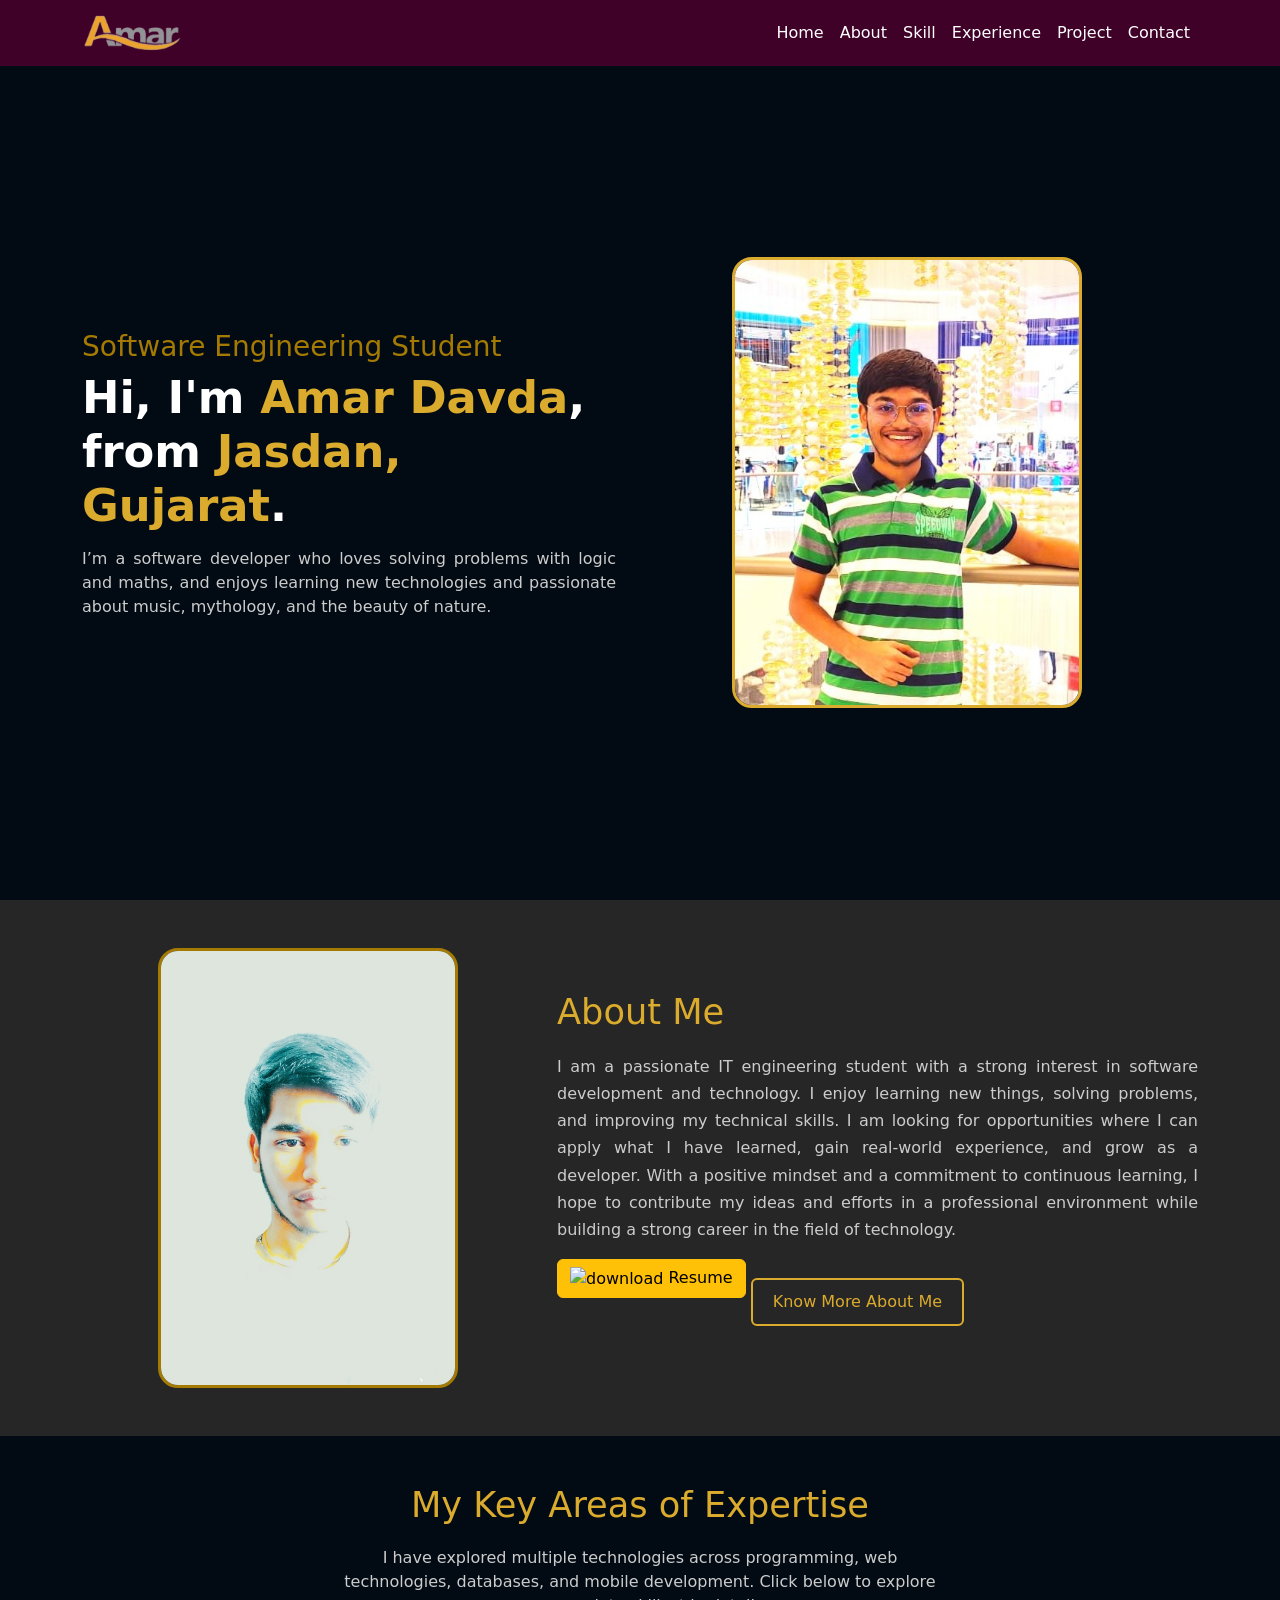
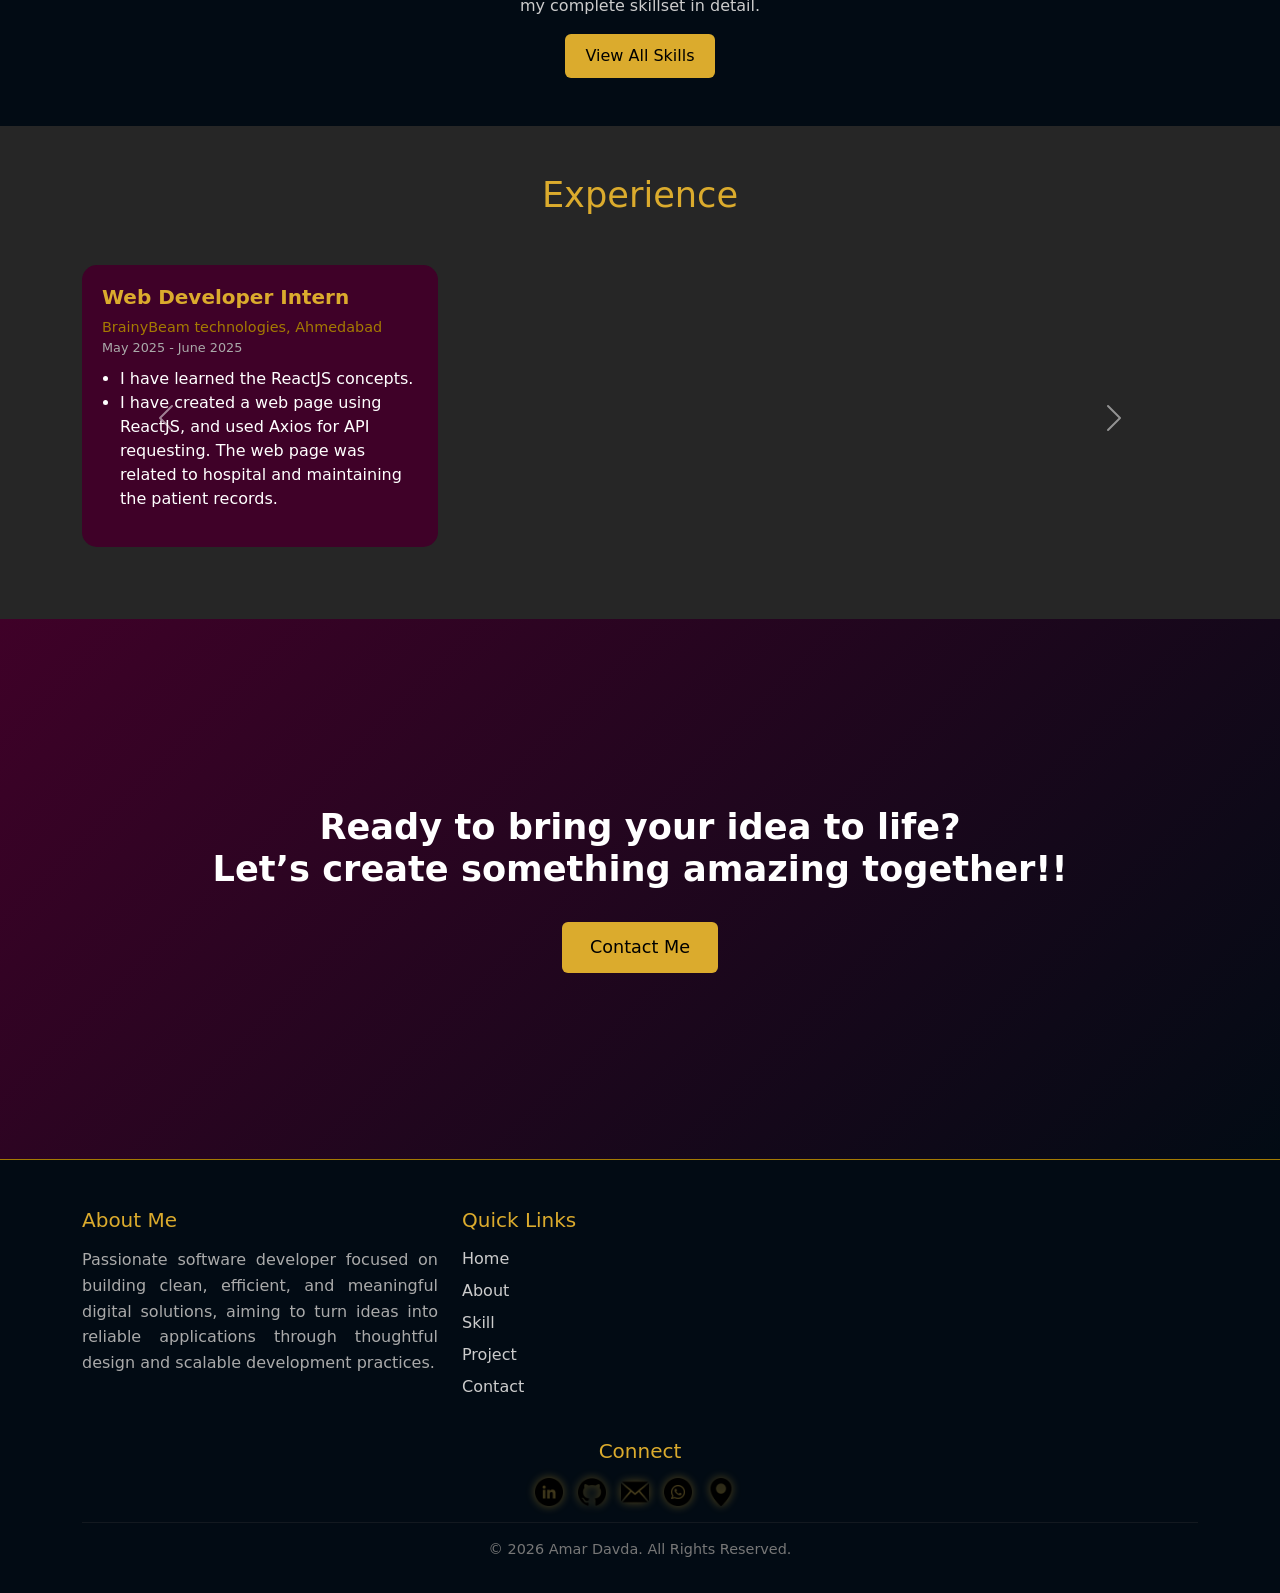
==== index.html @ 262628bd "Update index.html" ====
<!DOCTYPE html>
<html lang="en">
<head>
    <meta charset="UTF-8">
    <meta name="viewport" content="width=device-width, initial-scale=1.0">
    <title>Amar | Portfolio</title>

    <!-- Bootstrap -->
    <link href="https://cdn.jsdelivr.net/npm/bootstrap@5.3.2/dist/css/bootstrap.min.css" rel="stylesheet">

    <!-- Custom CSS -->
    <link rel="stylesheet" href="css/style.css">
</head>

<body>

<!-- ================= NAVBAR ================= -->
<nav class="navbar navbar-expand-lg fixed-top custom-navbar">
  <div class="container">
    <a class="navbar-brand" href="#"><img id="navlogo" alt="Amar"></a>

    <button class="navbar-toggler" type="button" data-bs-toggle="collapse" data-bs-target="#navMenu">
      <span class="navbar-toggler-icon"></span>
    </button>

    <div class="collapse navbar-collapse" id="navMenu">
      <ul class="navbar-nav ms-auto">
        <li class="nav-item"><a class="nav-link" href="#home">Home</a></li>
        <li class="nav-item"><a class="nav-link" href="#about">About</a></li>
        <li class="nav-item"><a class="nav-link" href="#skills">Skill</a></li>
        <li class="nav-item"><a class="nav-link" href="#experience">Experience</a></li>
        <li class="nav-item"><a class="nav-link" href="projects.html">Project</a></li>
        <li class="nav-item"><a class="nav-link" href="#contact">Contact</a></li>
      </ul>
    </div>
  </div>
</nav>

<!-- ================= HERO ================= -->
<section id="home" class="hero-section d-flex align-items-center">
  <div class="container">
    <div class="row align-items-center">
      <div class="row align-items-center flex-column-reverse flex-lg-row">
      <!-- LEFT -->
      <div class="col-lg-6 text-center text-lg-start">
        <h3 class="hero-subtitle"></h3>
        <h1 class="hero-title">Hi, I'm <span id="heroName"></span>, from <span id="city"></span>.</h1>
        <p id="heroSummary" class="hero-text" style="text-align: justify;"></p>
      </div>

      <!-- RIGHT -->
      <div class="col-lg-6 text-center">
        <img id="heroImage" class="img-fluid hero-img" alt="Profile">
          <br>
      </div>
      </div>
    </div>
  </div>
</section>

<!-- ================= ABOUT ================= -->
<section id="about" class="about-section py-5">
  <div class="container">
    <div class="row align-items-center">

      <!-- LEFT IMAGE -->
      <div class="col-lg-5 text-center mb-4 mb-lg-0">
        <img id="aboutImage" class="img-fluid about-img" alt="About Image">
      </div>

      <!-- RIGHT CONTENT -->
      <div class="col-lg-7">
        <h2 class="section-title">About Me</h2>

        <p id="aboutSummary" class="about-text" style="text-align: justify;"></p>

        <div class="mt-6">
           <a id="resumeBtn" class="btn btn-warning mb-5" download><img id="resume" src="" style="width: 30px;" alt="download"> Resume</a>

          <a href="about.html" class="btn btn-outline-gold">
            Know More About Me
          </a>
        </div>
      </div>

    </div>
  </div>
</section>

<!-- ================= SKILLS ================= -->
<section id="skills" class="skills-section text-center py-5">
  <div class="container">

    <h2 class="section-title">My Key Areas of Expertise</h2>

    <p class="skills-text" style="text-align: center;">
      I have explored multiple technologies across programming, web technologies, databases, and mobile development.
      Click below to explore my complete skillset in detail.
    </p>

    <a href="skills.html" class="btn btn-gold mt-3">
      View All Skills
    </a>

  </div>
</section>

<!-- ================= EXPERIENCE ================= -->
<section id="experience" class="experience-section py-5">
  <div class="container">

    <h2 class="section-title text-center mb-5">Experience</h2>

    <div id="experienceCarousel" class="carousel slide" data-bs-ride="carousel">
      
      <div class="carousel-inner" id="experienceContainer">
        <!-- JS will inject cards here -->
      </div>

      <!-- CONTROLS -->
      <button class="carousel-control-prev" type="button" data-bs-target="#experienceCarousel" data-bs-slide="prev">
        <span class="carousel-control-prev-icon"></span>
      </button>

      <button class="carousel-control-next" type="button" data-bs-target="#experienceCarousel" data-bs-slide="next">
        <span class="carousel-control-next-icon"></span>
      </button>

    </div>

  </div>
</section>

<!-- ================= CONTACT CTA ================= -->
<section id="contact" class="contact-section text-center d-flex align-items-center">
  <div class="container">

    <h1 class="contact-heading">
      Ready to bring your idea to life? <br>
      Let’s create something amazing together!!
    </h1>

    <a href="contact.html" class="btn btn-gold mt-4">
      Contact Me
    </a>

  </div>
</section>

<!-- ================= FOOTER ================= -->
<footer class="footer-section pt-5 pb-3">
  <div class="container">

    <div class="row">

      <!-- ABOUT -->
      <div class="col-lg-4 mb-4">
        <h5 class="footer-title">About Me</h5>
        <p class="footer-text" style="text-align: justify;">
Passionate software developer focused on building clean, efficient, and meaningful digital solutions, aiming to turn ideas into reliable applications through thoughtful design and scalable development practices.</p>
      </div>

      <!-- LINKS -->
      <div class="col-lg-4 mb-4">
        <h5 class="footer-title">Quick Links</h5>
        <ul class="footer-links">
          <li><a href="index.html">Home</a></li>
          <li><a href="about.html">About</a></li>
          <li><a href="skills.html">Skill</a></li>
          <li><a href="projects.html">Project</a></li>
          <li><a href="contact.html">Contact</a></li>
        </ul>
      </div>

    </div>
<!-- SOCIAL -->
      <div class="mx-auto d-flex flex-column justify-content-center align-items-center text-center">
        <h5 class="footer-title">Connect</h5>

        <div class="footer-icons">
          <a href="#"><img src="assets/logo/linkedin.png" alt="LinkedIn"></a>
          <a href="#"><img src="assets/logo/github.png" alt="GitHub"></a>
          <a href="#"><img src="assets/logo/email.png" alt="Email"></a>
          <a href="#"><img src="assets/logo/whatsapp.png" alt="WhatsApp"></a>
          <a href="#"><img src="assets/logo/location.png" alt="Location"></a>
        </div>
      </div>
    <hr class="footer-line">

    <p class="text-center footer-copy">
      © 2026 Amar Davda. All Rights Reserved.
    </p>

  </div>
</footer>

<!-- Bootstrap JS -->
<script src="https://cdn.jsdelivr.net/npm/bootstrap@5.3.2/dist/js/bootstrap.bundle.min.js"></script>

<!-- JS -->
 <script>
  const navLinks = document.querySelectorAll('.nav-link');
  const menuToggle = document.getElementById('navMenu');

  navLinks.forEach(link => {
    link.addEventListener('click', () => {
      const bsCollapse = new bootstrap.Collapse(menuToggle, {
        toggle: false
      });
      bsCollapse.hide();
    });
  });
</script>

<script src="js/dataLoader.js"></script>
<script src="js/main.js"></script>

</body>
</html>
---- css/style.css ----
:root {
    --primary: #3f0128;
    --gold-dark: #a47a02;
    --gold: #dbab2d;
    --dark: #262626;
    --deep-dark: #020b14;
}

/* GENERAL */
body {
    background-color: var(--deep-dark);
    color: white;
}

/* NAVBAR */
.custom-navbar {
    background-color: var(--primary);
}

.navbar-brand {
    color: var(--gold) !important;
    font-weight: bold;
}
.navbar-brand img {
    width: 100px;
}

.nav-link {
    color: white !important;
}

.nav-link:hover {
    color: var(--gold) !important;
}

/* HERO */
.hero-section {
    min-height: 100vh;
    padding-top: 80px;
    padding-bottom: 15px;
}

.hero-title {
    font-size: 2.8rem;
    font-weight: bold;
}

.hero-title span {
    color: var(--gold);
}

.hero-subtitle {
    color: var(--gold-dark);
}

.hero-text {
    margin-top: 15px;
    color: #ccc;
}

.hero-img {
    max-width: 350px;
    border-radius: 20px;
    border: 3px solid var(--gold);
}

/* RESPONSIVE */
@media (max-width: 768px) {
    .hero-title {
        font-size: 2rem;
    }

    .hero-img {
        margin-top: 20px;
        max-width: 250px;
    }
}
/* ABOUT */
.about-section {
    background-color: var(--dark);
}

.section-title {
    font-size: 2.2rem;
    color: var(--gold);
    margin-bottom: 20px;
}

.about-text {
    color: #ccc;
    line-height: 1.7;
}

.about-img {
    max-width: 300px;
    border-radius: 20px;
    border: 3px solid var(--gold-dark);
}

/* BUTTONS */
.btn-gold {
    background-color: var(--gold);
    color: black;
    border: none;
    padding: 10px 20px;
}

.btn-gold:hover {
    background-color: var(--gold-dark);
    color: white;
}

.btn-outline-gold {
    border: 2px solid var(--gold);
    color: var(--gold);
    padding: 10px 20px;
}

.btn-outline-gold:hover {
    background-color: var(--gold);
    color: black;
}
/* RESPONSIVE */
@media (max-width: 768px) {
    .btn-gold, .btn-outline-gold {
        width: 150px;
    }
}

/* SKILLS */
.skills-section {
    background-color: var(--deep-dark);
}

.skills-text {
    max-width: 600px;
    margin: 0 auto;
    color: #ccc;
}

/* Button hover enhancement */
.btn-gold {
    transition: all 0.3s ease;
}

.btn-gold:hover {
    transform: translateY(-3px);
}
/* EXPERIENCE */
.experience-section {
    background-color: var(--dark);
}

.exp-card {
    background-color: var(--primary);
    color: white;
    border-radius: 15px;
    padding: 20px;
    height: 100%;
    transition: 0.3s;
}

.exp-card:hover {
    transform: translateY(-8px);
    box-shadow: 0 10px 25px rgba(0,0,0,0.4);
}

.exp-role {
    color: var(--gold);
    font-weight: bold;
}

.exp-company {
    color: var(--gold-dark);
    font-size: 0.9rem;
}

.exp-duration {
    font-size: 0.8rem;
    color: #aaa;
}

.exp-list {
    margin-top: 10px;
    padding-left: 18px;
}
/* CONTACT CTA */
.contact-section {
    min-height: 60vh;
    background: linear-gradient(135deg, var(--primary), var(--deep-dark));
}

.contact-heading {
    font-size: 2.2rem;
    font-weight: bold;
    color: white;
}

.contact-section .btn-gold {
    font-size: 1.1rem;
    padding: 12px 28px;
}

/* Responsive */
@media (max-width: 768px) {
    .contact-heading {
        font-size: 1.5rem;
    }
}
/* FOOTER */
.footer-section {
    background-color: var(--deep-dark);
    color: white;
    border-top: 1px solid var(--gold-dark);
}

.footer-title {
    color: var(--gold);
    margin-bottom: 15px;
}

.footer-text {
    color: #aaa;
    line-height: 1.6;
}

.footer-links {
    list-style: none;
    padding: 0;
}

.footer-links li {
    margin-bottom: 8px;
}

.footer-links a {
    text-decoration: none;
    color: #ccc;
    transition: 0.3s;
}

.footer-links a:hover {
    color: var(--gold);
}

/* ICONS */
.footer-icons a {
    margin-right: 10px;
    display: inline-block;
}

.footer-icons img {
    width: 28px;
    transition: all 0.3s ease;
    filter: drop-shadow(0 0 5px rgba(219, 171, 45, 0.4));
}

/* HOVER EFFECT */
.footer-icons img:hover {
    transform: scale(1.2);
    filter: drop-shadow(0 0 10px #dbab2d)
            drop-shadow(0 0 20px #a47a02);
}

/* LINE */
.footer-line {
    border-color: #444;
}

/* COPYRIGHT */
.footer-copy {
    color: #777;
    font-size: 0.9rem;
}

/* ABOUT PAGE */
.about-page-section {
    margin-top: 80px;
}

/* EDUCATION */
.education-section {
    background-color: var(--dark);
}

.edu-card {
    background-color: var(--primary);
    border-radius: 15px;
    padding: 20px;
    text-align: center;
    height: 100%;
    transition: 0.3s;
}

.edu-card:hover {
    transform: translateY(-8px);
}

.edu-logo {
    width: 60px;
    margin-bottom: 15px;
}

.edu-degree {
    color: var(--gold);
    font-weight: bold;
}

.edu-inst {
    color: #ccc;
}

.edu-duration {
    font-size: 0.9rem;
    color: #aaa;
}
/* CERTIFICATIONS */
.cert-section {
    background-color: var(--dark);
}

.cert-card {
    position: relative;
    overflow: hidden;
    border-radius: 15px;
}

.cert-card img {
    width: 100%;
    border-radius: 15px;
}

/* HOVER OVERLAY */
.cert-overlay {
    position: absolute;
    bottom: -100%;
    left: 0;
    width: 100%;
    background: rgba(2, 11, 20, 0.9);
    color: white;
    text-align: center;
    padding: 15px;
    transition: 0.4s;
}

.cert-card:hover .cert-overlay {
    bottom: 0;
}

.cert-title {
    color: var(--gold);
    font-weight: bold;
}

.cert-source {
    font-size: 0.9rem;
    color: #ccc;
}
/* ADDITIONAL */
.additional-section {
    background-color: var(--deep-dark);
}

/* BASIC INFO BOX */
.info-box {
    background: var(--primary);
    padding: 15px;
    border-radius: 10px;
    margin: 10px;
    color: white;
}

/* SMALL CARDS */
.small-card {
    width: 100px;
    height: 100px;
    margin: 10px;
    background: var(--primary);
    border-radius: 10px;
    display: flex;
    align-items: center;
    justify-content: center;
    position: relative;
    overflow: hidden;
}

.small-card img {
    height: 100px;
    width: 100px;
}

/* HOVER TEXT */
.small-overlay {
    position: absolute;
    bottom: -100%;
    background: rgba(0,0,0,0.8);
    width: 100%;
    text-align: center;
    color: white;
    font-size: 0.8rem;
    padding: 5px;
    transition: 0.3s;
}

.small-card:hover .small-overlay {
    bottom: 0;
}
/* SKILLS PAGE */
.skills-page {
    margin-top: 80px;
    background-color: var(--deep-dark);
}

/* SECTION */
.skill-section {
    margin-bottom: 50px;
}

.skill-section h3 {
    color: var(--gold);
    margin-bottom: 25px;
}

/* CARD */
.skill-card {
    width: 100px;
    background: var(--primary);
    border-radius: 12px;
    display: flex;
    align-items: center;
    justify-content: center;
    position: relative;
    overflow: hidden;
    transition: 0.3s;
    padding: 15px;
    box-sizing: border-box;
}

.skills-flex {
    display: grid;
    grid-template-columns: repeat(auto-fit, minmax(130px, 1fr));
    gap: 20px;
            
}

.skill-card img {
    width: 70px;
    transition: 0.3s;
}

/* HOVER OVERLAY */
.skill-overlay {
    position: absolute;
    bottom: -50%;
    left: 0;
    width: 100%;
    height: 50%;
    background: rgba(2, 11, 20, 0.95);
    display: flex;
    flex-direction: column;
    align-items: center;
    justify-content: center;
    transition: 0.4s;
}

.skill-card:hover .skill-overlay {
    bottom: 0;
}
.skill-card:hover img {
    transform: scale(1.1);
}


/* TEXT */
.skill-name {
    color: var(--gold);
    font-weight: bold;
}

.skill-level {
    font-size: 0.9rem;
    color: #ccc;
}

/* Project */
.projects-page {
    margin-top: 80px;
    background-color: var(--deep-dark);
}

/* GRID */
.projects-grid {
    display: grid;
    grid-template-columns: repeat(auto-fit, minmax(280px, 1fr));
    gap: 25px;
}

/* CARD */
.project-card {
    background: var(--primary);
    border-radius: 12px;
    padding: 20px;
    transition: 0.3s;
    box-shadow: 0 4px 15px rgba(0,0,0,0.3);
    display: flex;
    flex-direction: column;
    justify-content: space-between;
}

.project-card:hover {
    transform: translateY(-6px);
    box-shadow: 0 6px 20px rgba(164, 122, 2, 0.4);
}

/* TITLE */
.project-title {
    color: var(--gold);
    margin-bottom: 10px;
}

/* DESC */
.project-desc {
    font-size: 0.95rem;
    color: #ccc;
}

/* TECH BADGES */
.tech-stack {
    margin: 15px 0;
}

.tech-badge {
    display: inline-block;
    background: #262626;
    color: var(--gold);
    padding: 5px 10px;
    border-radius: 6px;
    font-size: 0.8rem;
    margin: 3px;
}

/* BUTTONS */
.project-buttons a {
    margin-right: 10px;
    margin-top: 10px;
}

/* contact page */
.contact-page {
    margin-top: 80px;
    background-color: var(--deep-dark);
}

.contact-page h2, .contact-page p {
    color: #dbab2d;  /* gold for headings */
}

.contact-page .rounded-circle {
    border: 3px solid var(--gold);
    padding: 3px;
}

.contact-page img, .navbar-toggler-icon {
    filter: drop-shadow(0 0 5px rgba(219, 171, 45, 0.7));
}

.contact-info-card {
    background: var(--primary);
    color: white;
    border-radius: 12px;
    padding: 15px;
    display: flex;
    align-items: center;
    gap: 10px;
    cursor: pointer;
    transition: 0.3s;
}

.contact-info-card:hover {
    background: rgba(164, 122, 2, 0.8);
}
.navbar-toggler-icon {
  background-image: url("data:image/svg+xml;charset=utf8,\
  %3Csvg viewBox='0 0 30 30' xmlns='http://www.w3.org/2000/svg'%3E\
  %3Cpath stroke='black' stroke-width='3' d='M4 7h22M4 15h22M4 23h22'/%3E\
  %3C/svg%3E");
}
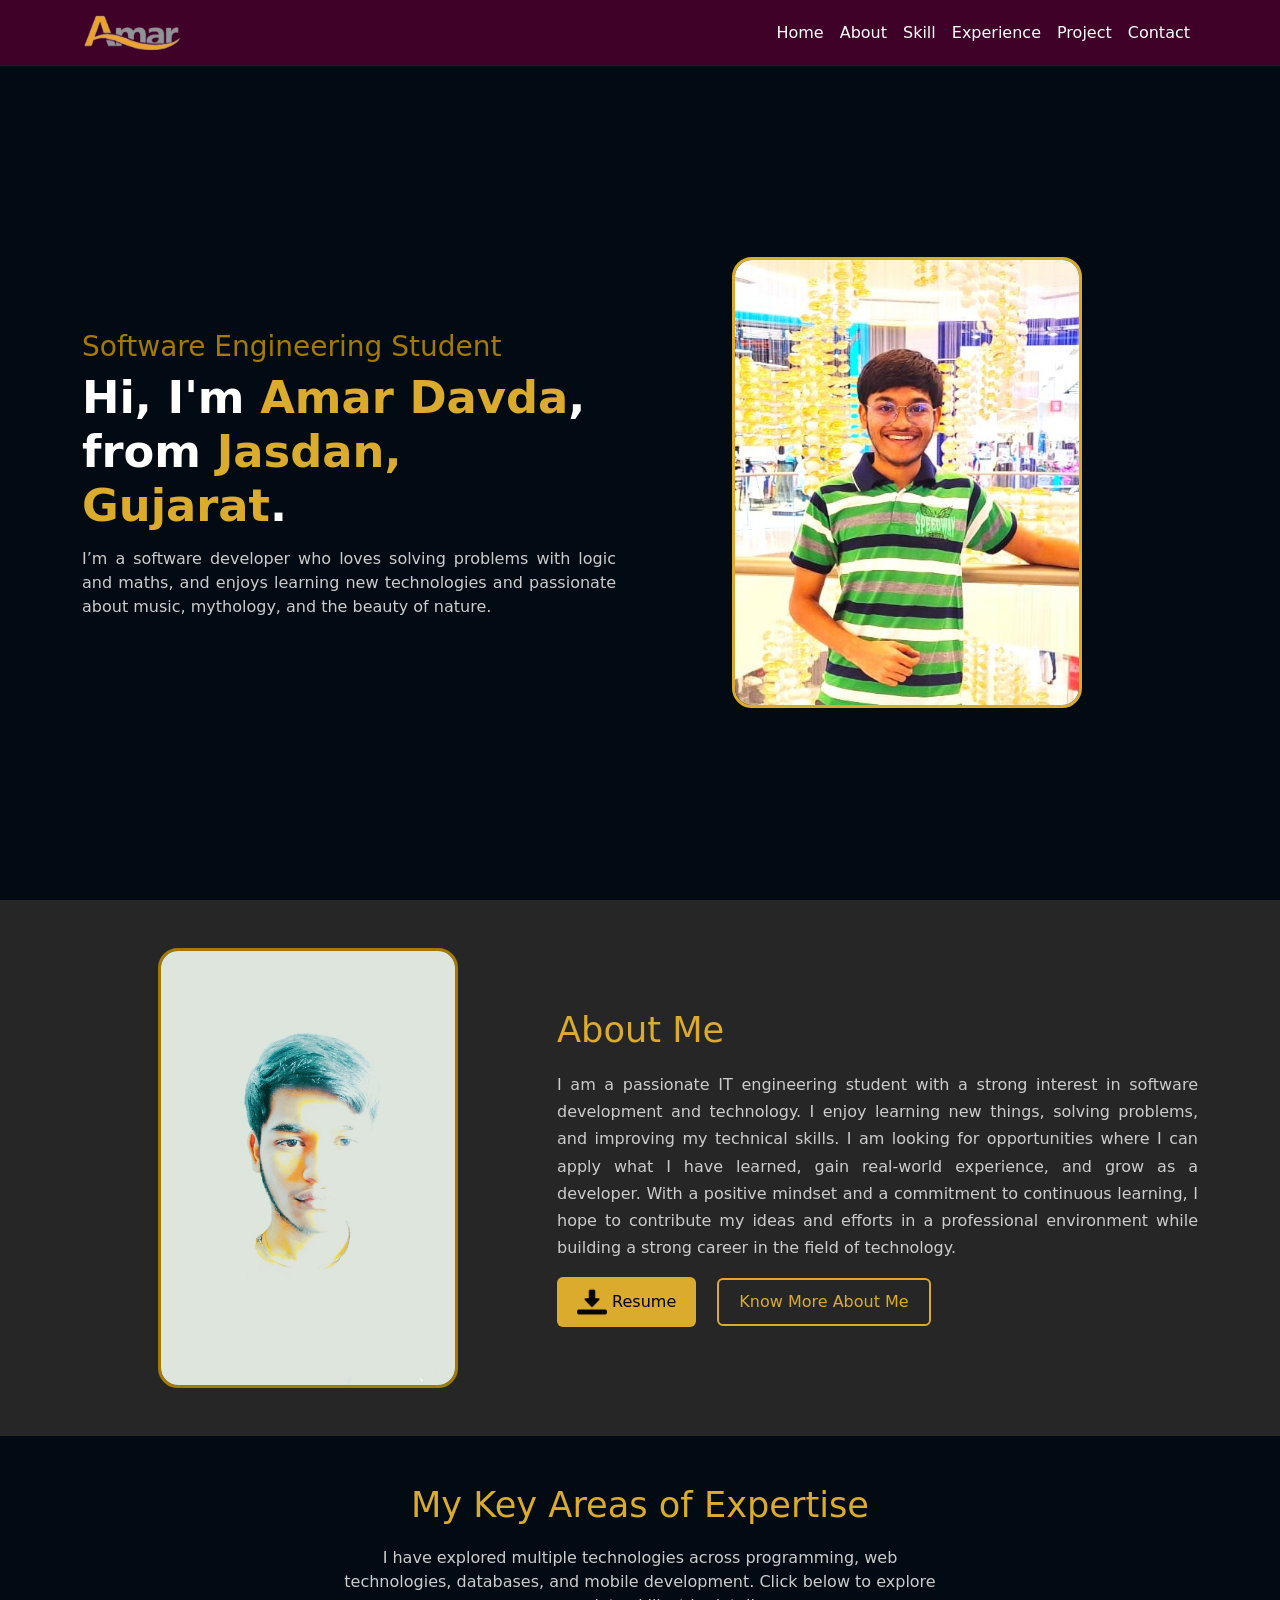
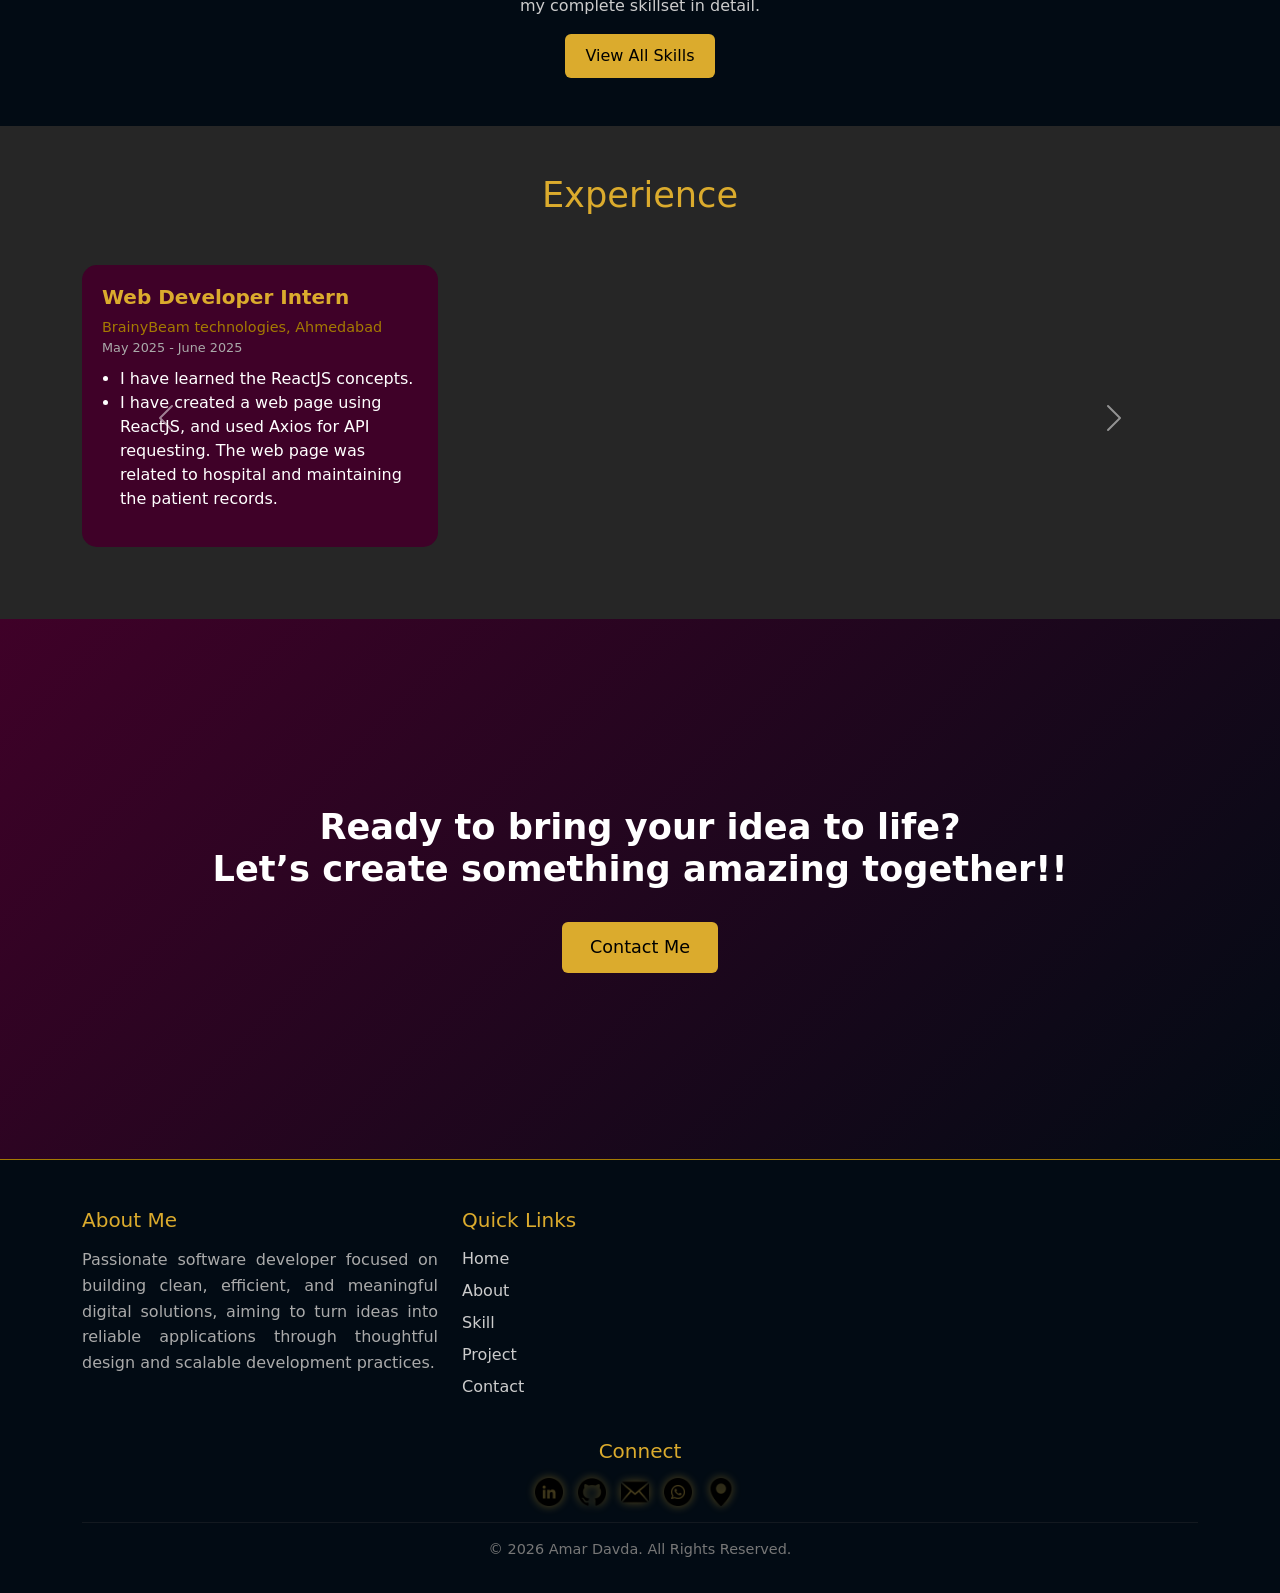
==== commit 60d6dc85: "Update index.html" ====
--- a/index.html
+++ b/index.html
@@ -75,7 +75,7 @@
         <p id="aboutSummary" class="about-text" style="text-align: justify;"></p>
 
         <div class="mt-6">
-           <a id="resumeBtn" class="btn btn-warning mb-5" download><img id="resume" src="" style="width: 30px;" alt="download"> Resume</a>
+           <a id="resumeBtn" class="btn btn-gold me-3" download><img id="resume" src="" style="width: 30px;" alt="download"> Resume</a>
 
           <a href="about.html" class="btn btn-outline-gold">
             Know More About Me
--- a/css/style.css
+++ b/css/style.css
@@ -119,12 +119,6 @@
 .btn-outline-gold:hover {
     background-color: var(--gold);
     color: black;
-}
-/* RESPONSIVE */
-@media (max-width: 768px) {
-    .btn-gold, .btn-outline-gold {
-        width: 150px;
-    }
 }
 
 /* SKILLS */
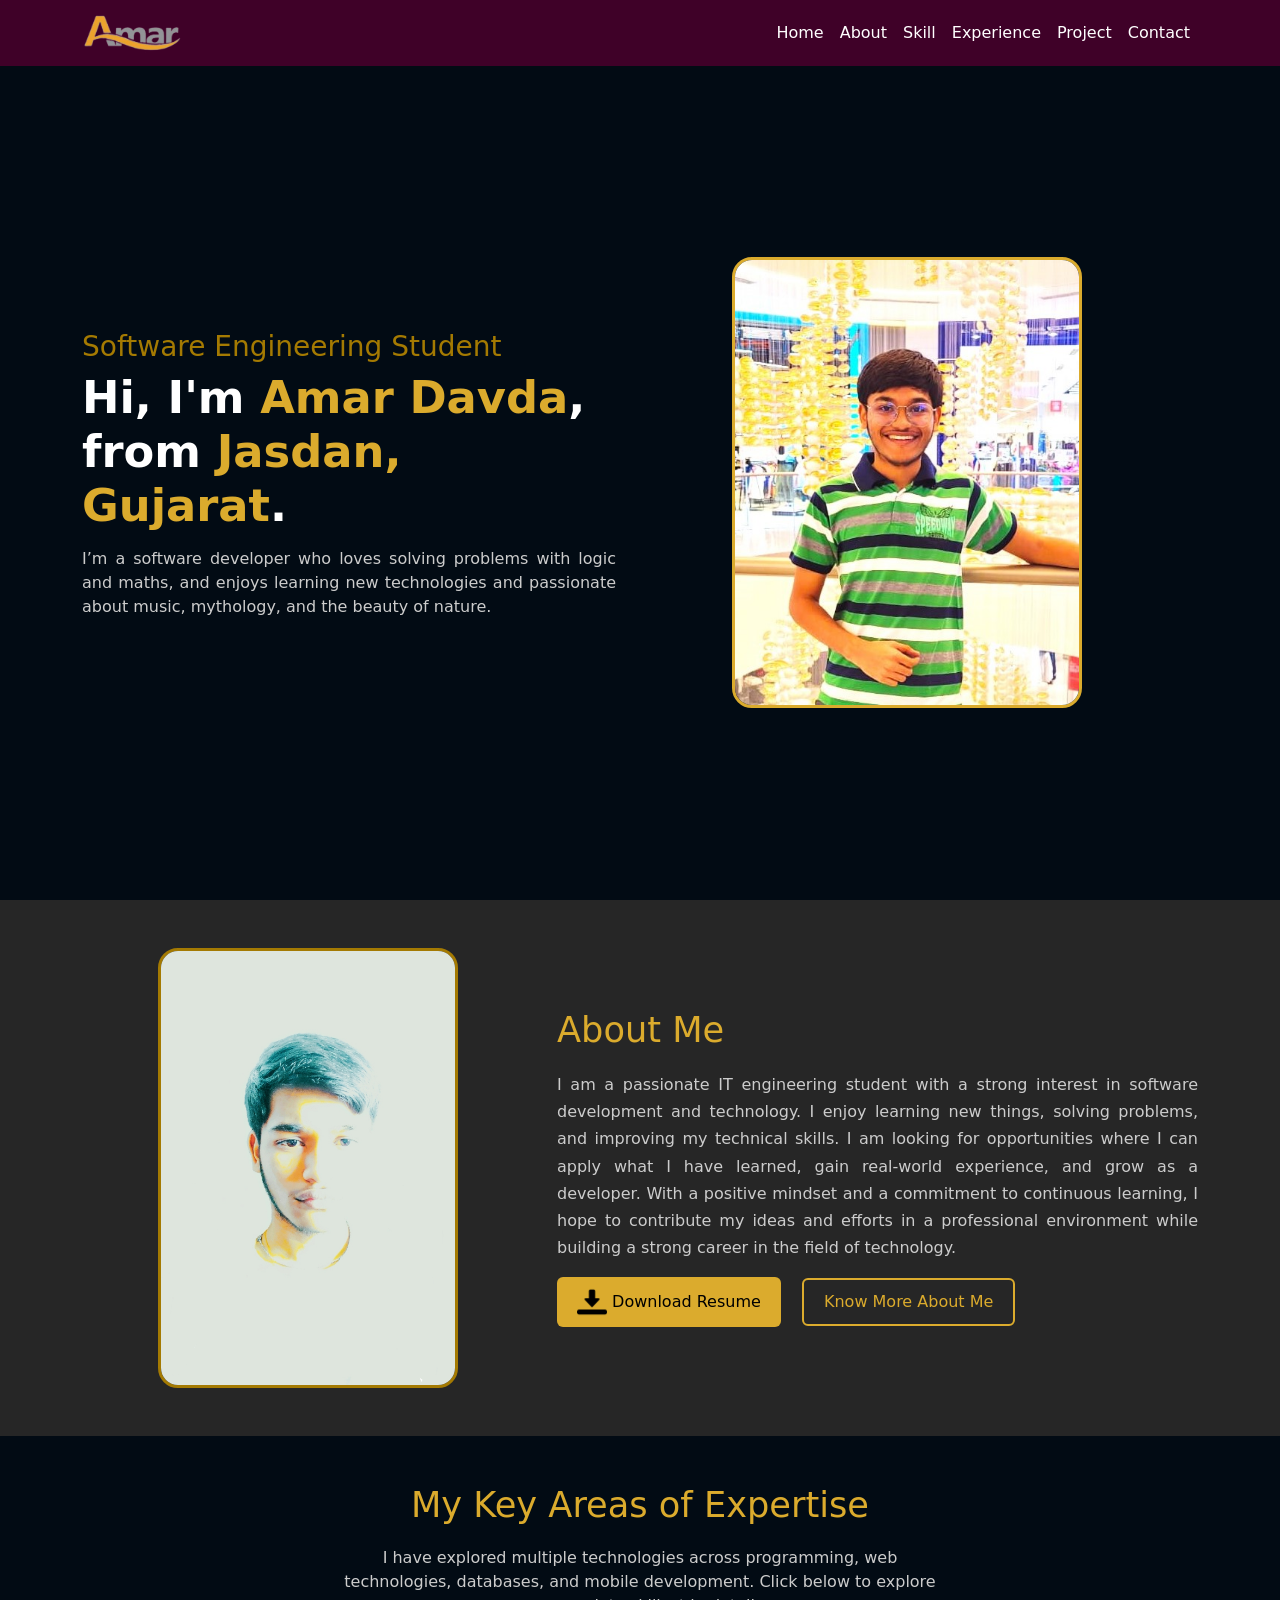
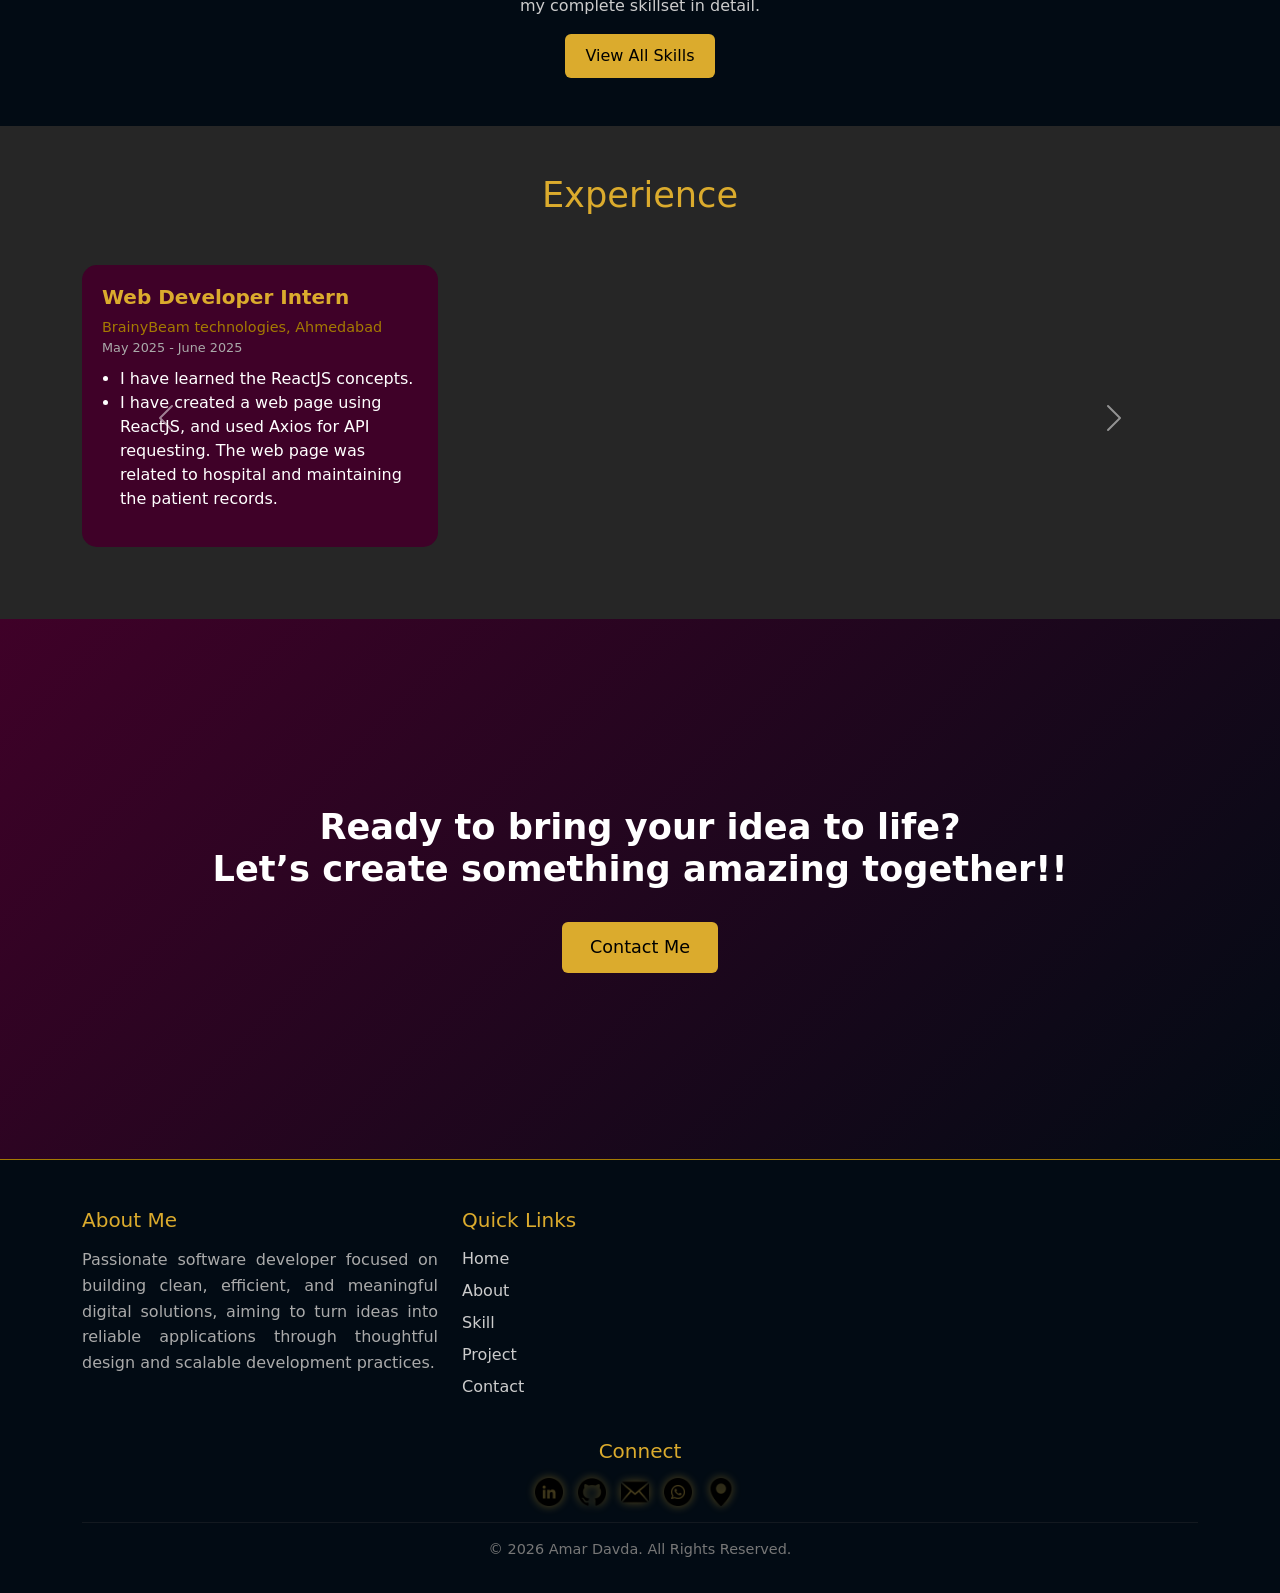
==== commit 567233eb: "Update index.html" ====
--- a/index.html
+++ b/index.html
@@ -75,7 +75,7 @@
         <p id="aboutSummary" class="about-text" style="text-align: justify;"></p>
 
         <div class="mt-6">
-           <a id="resumeBtn" class="btn btn-gold me-3" download><img id="resume" src="" style="width: 30px;" alt="download"> Resume</a>
+           <a id="resumeBtn" class="btn btn-gold me-3" download><img id="resume" src="" style="width: 30px;" alt="download"> Download Resume</a>
 
           <a href="about.html" class="btn btn-outline-gold">
             Know More About Me
--- a/css/style.css
+++ b/css/style.css
@@ -120,7 +120,11 @@
     background-color: var(--gold);
     color: black;
 }
-
+@media (max-width: 768px) {
+    .btn-gold{
+        width: 150px;
+    }
+}
 /* SKILLS */
 .skills-section {
     background-color: var(--deep-dark);
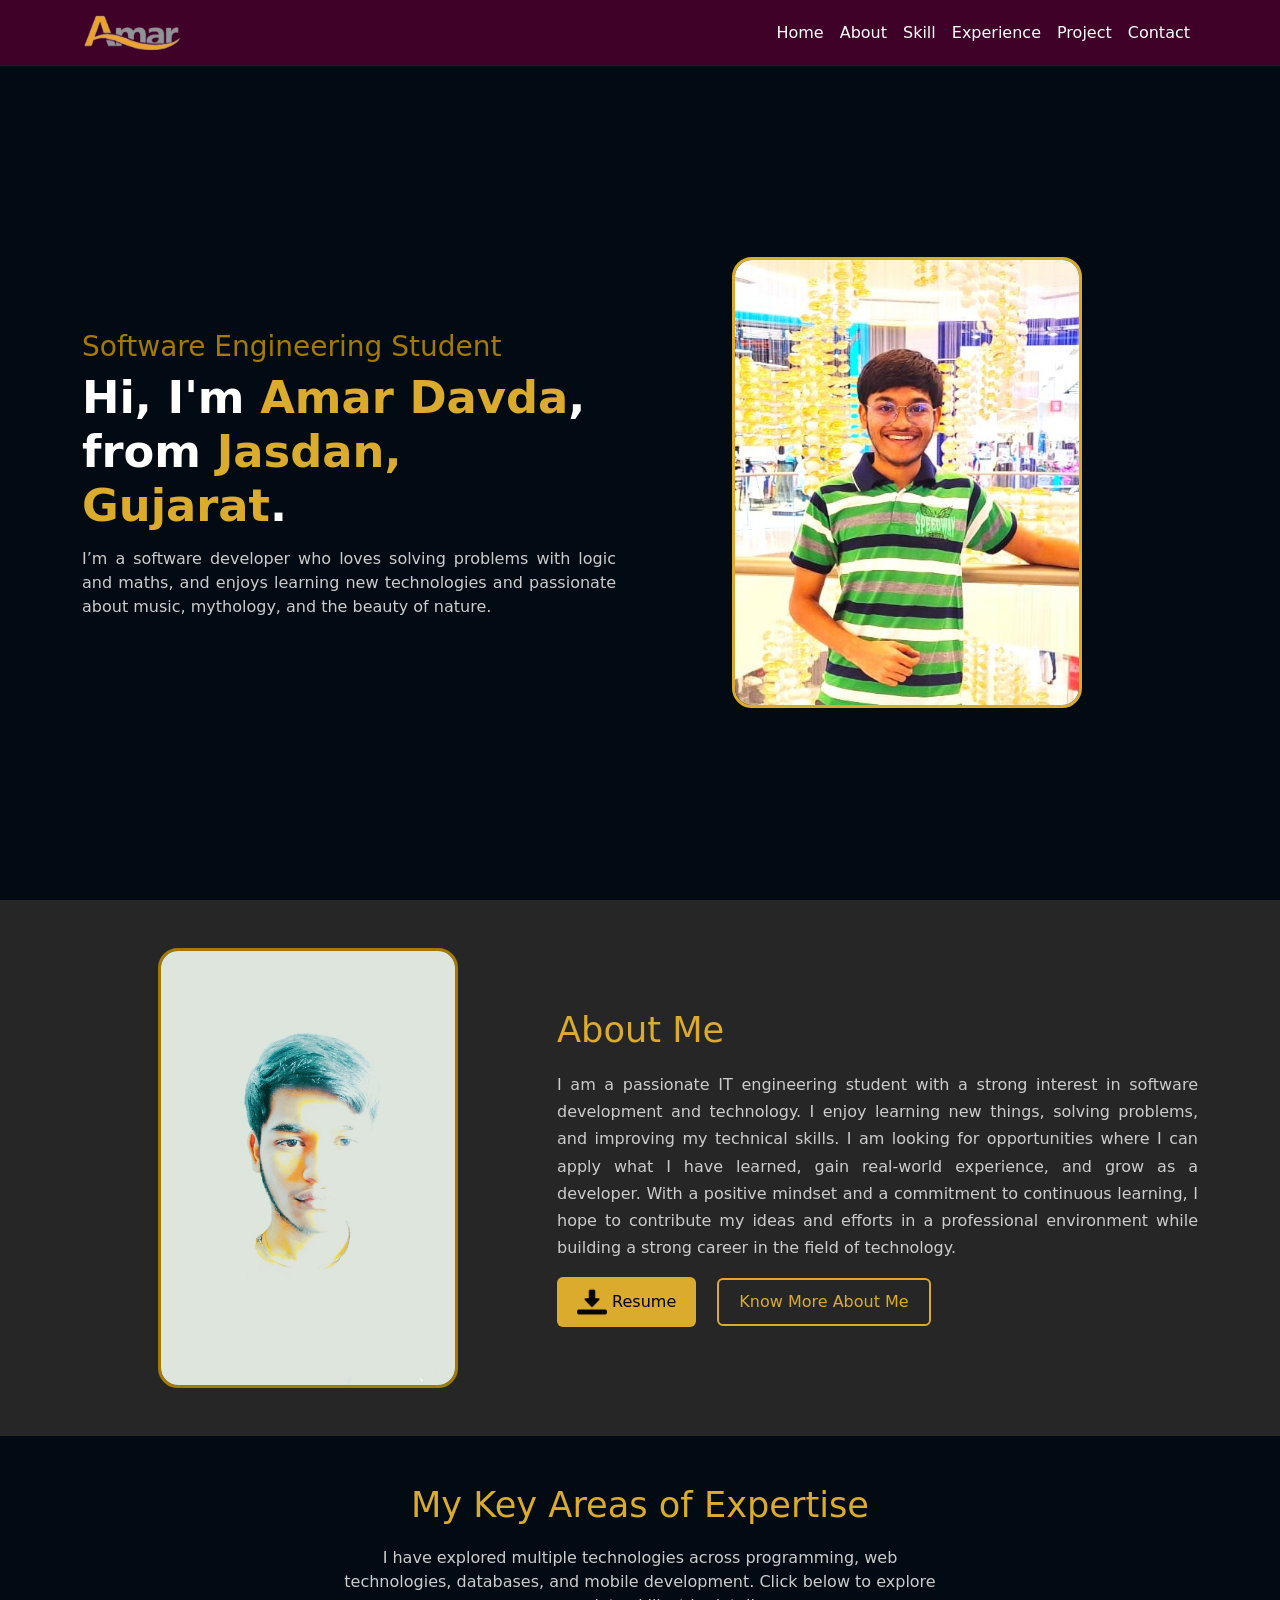
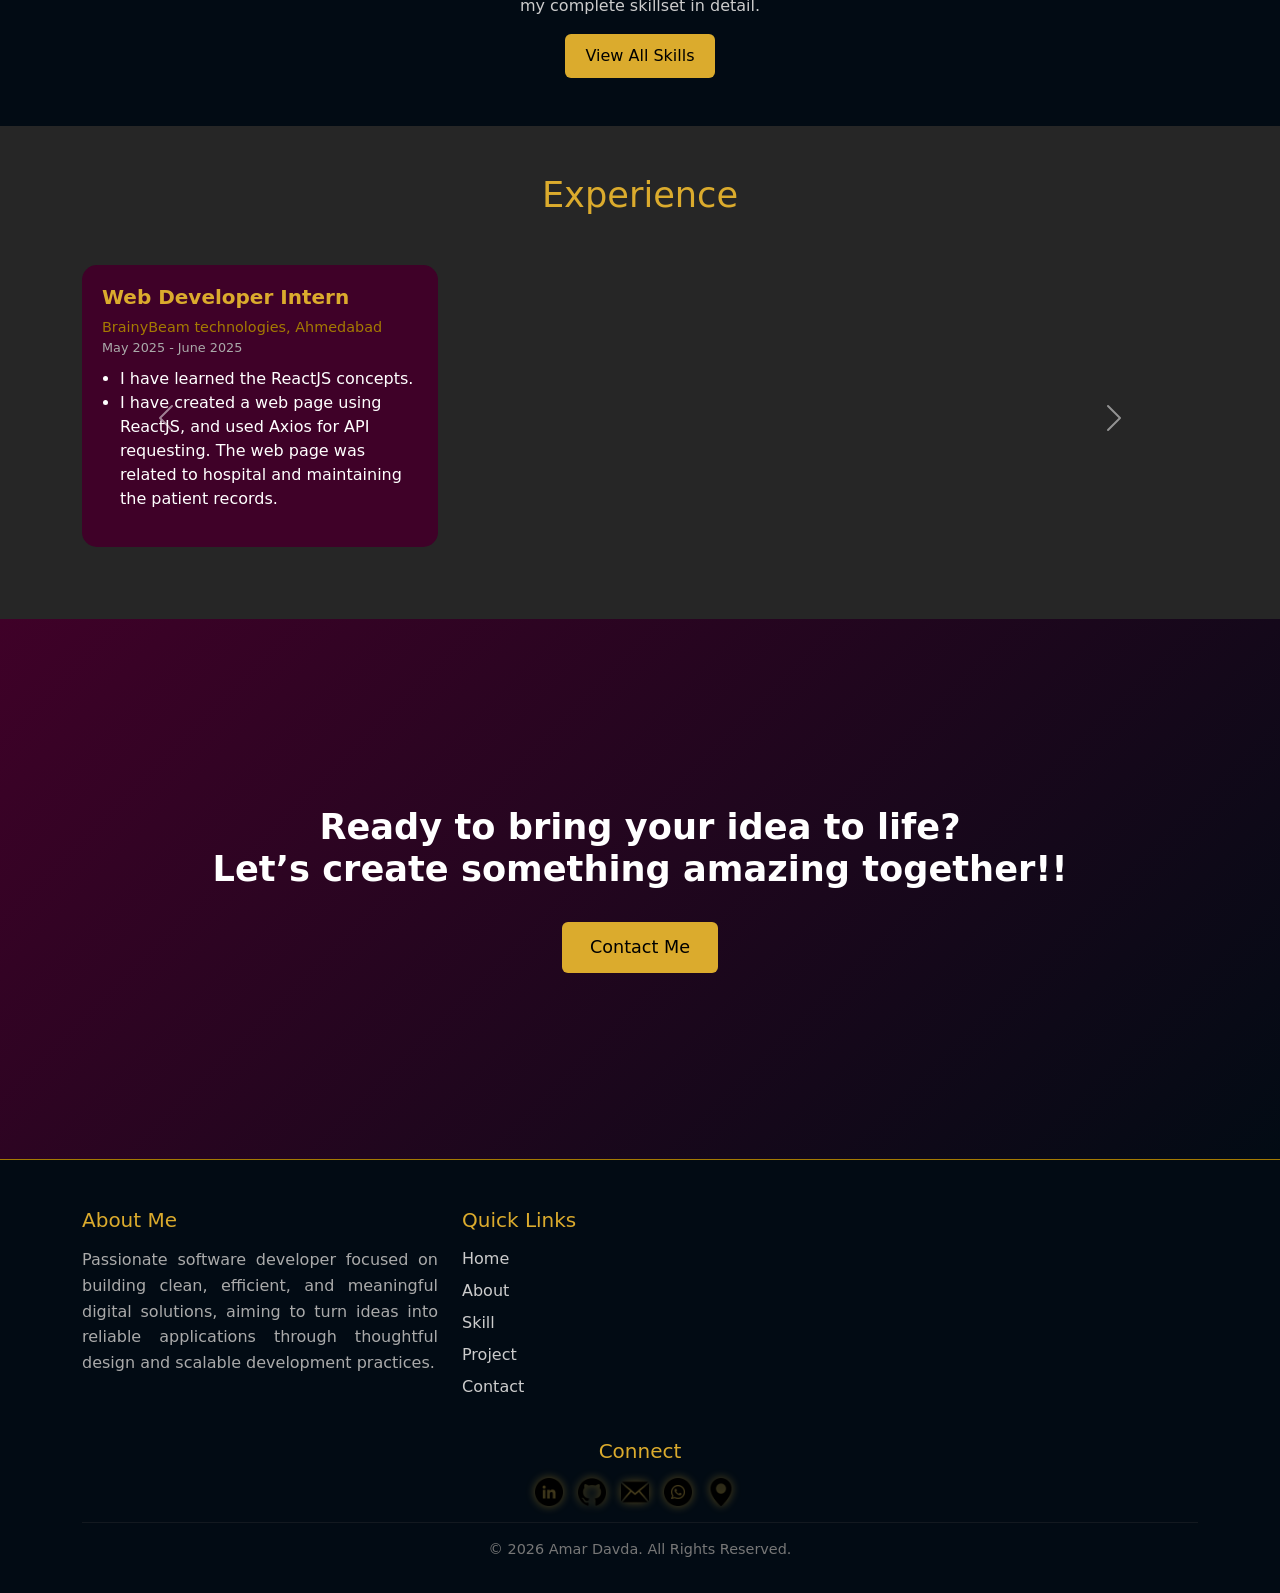
==== commit 4b29487d: "Update index.html" ====
--- a/index.html
+++ b/index.html
@@ -75,7 +75,7 @@
         <p id="aboutSummary" class="about-text" style="text-align: justify;"></p>
 
         <div class="mt-6">
-           <a id="resumeBtn" class="btn btn-gold me-3" download><img id="resume" src="" style="width: 30px;" alt="download"> Download Resume</a>
+           <a id="resumeBtn" class="btn btn-gold me-3" download><img id="resume" src="" style="width: 30px;" alt="download"> Resume</a>
 
           <a href="about.html" class="btn btn-outline-gold">
             Know More About Me
--- a/css/style.css
+++ b/css/style.css
@@ -122,7 +122,7 @@
 }
 @media (max-width: 768px) {
     .btn-gold{
-        width: 150px;
+        width: 100px;
     }
 }
 /* SKILLS */
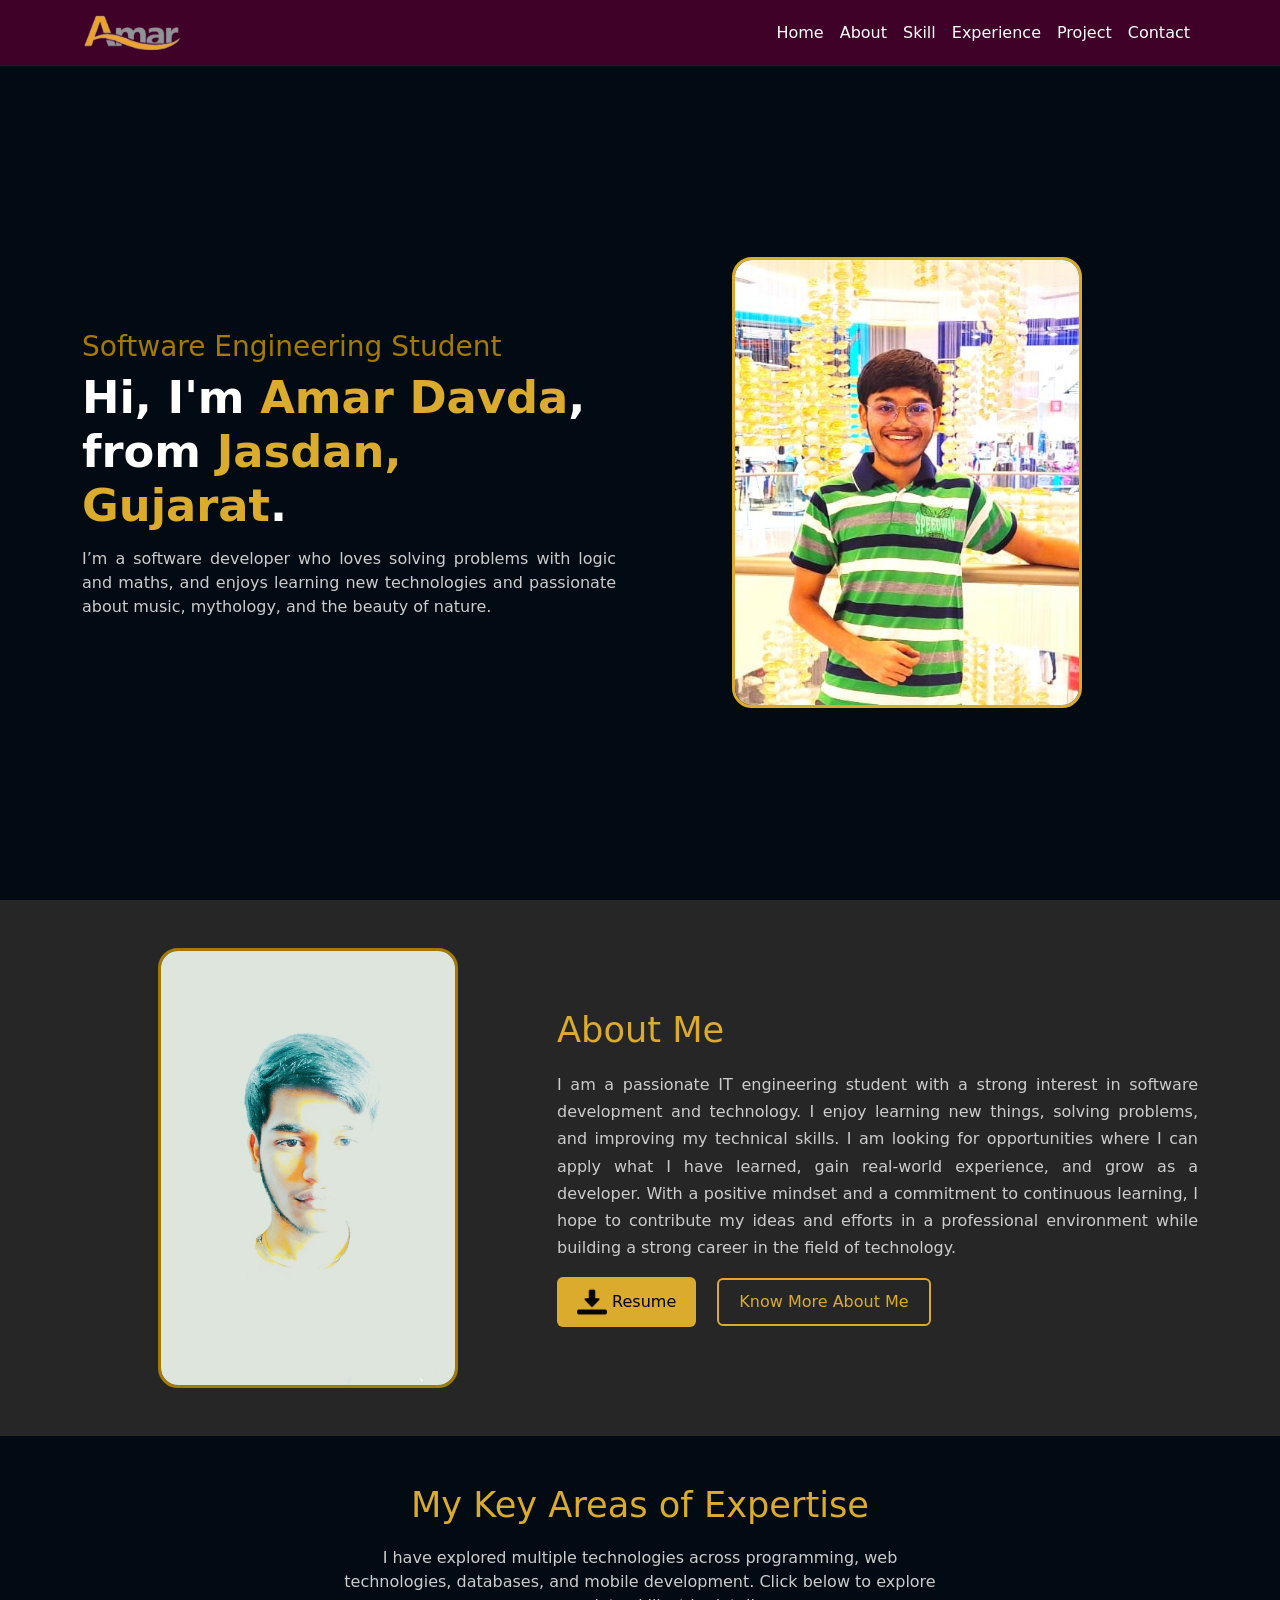
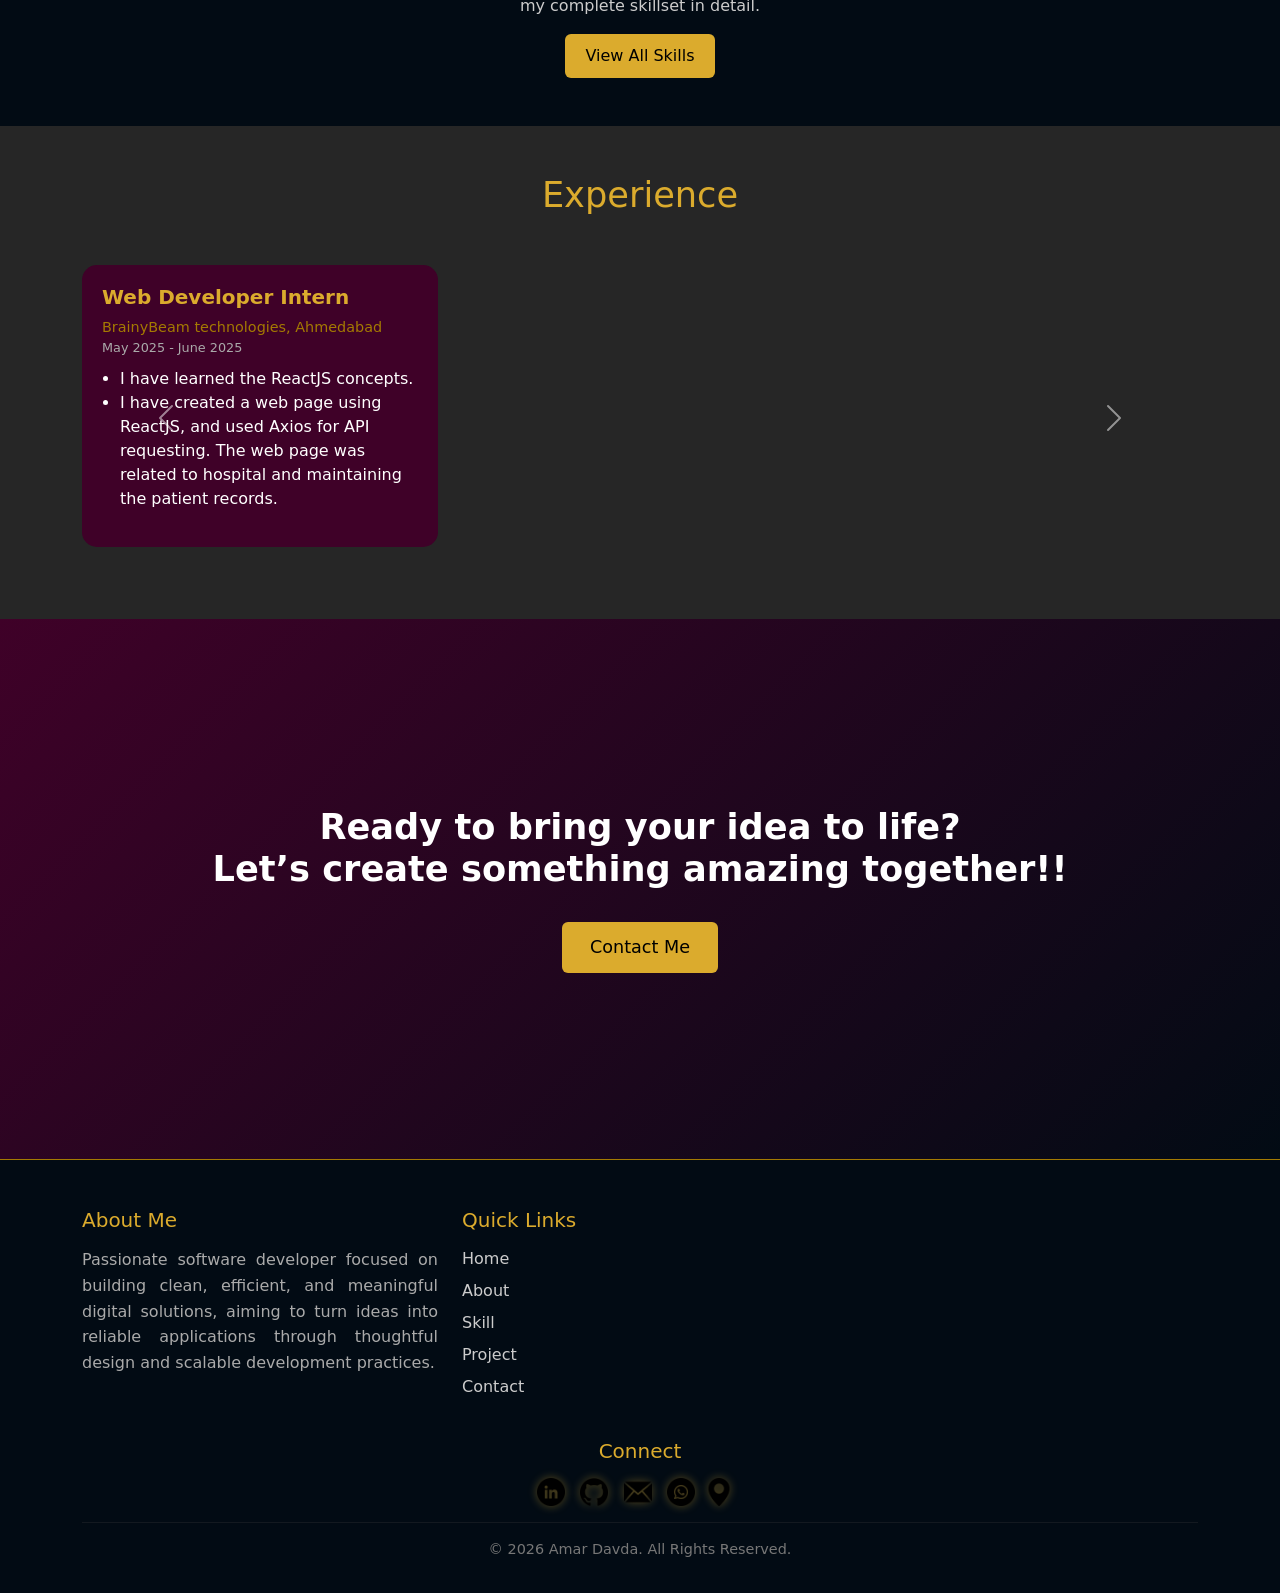
==== commit dd9e96ac: "Update index.html" ====
--- a/index.html
+++ b/index.html
@@ -178,11 +178,15 @@
         <h5 class="footer-title">Connect</h5>
 
         <div class="footer-icons">
-          <a href="#"><img src="assets/logo/linkedin.png" alt="LinkedIn"></a>
-          <a href="#"><img src="assets/logo/github.png" alt="GitHub"></a>
-          <a href="#"><img src="assets/logo/email.png" alt="Email"></a>
-          <a href="#"><img src="assets/logo/whatsapp.png" alt="WhatsApp"></a>
-          <a href="#"><img src="assets/logo/location.png" alt="Location"></a>
+          <a href="https://www.linkedin.com/in/amar1419davda05"><img src="assets/logo/linkedin.png" alt="LinkedIn"></a>
+          <a href="https://github.com/AmarDavda"><img src="assets/logo/github.png" alt="GitHub"></a>
+            <a href="mailto:your-email@example.com?subject=Contact%20from%20Portfolio&body=Hello%2C%0AI%20visited%20your%20portfolio%20and%20would%20like%20to%20connect%20with%20you.%0A%0AThanks">
+  <img src="assets/logo/email.png" alt="Email"></a>
+<a href="https://wa.me/91XXXXXXXXXX?text=Hello%20I%20visited%20your%20portfolio%20and%20want%20to%20connect" target="_blank">
+  <img src="assets/logo/whatsapp.png" alt="WhatsApp"></a><a href="https://www.google.com/maps?q=Yogi+Industries,+Nr.+Post+Office,+Station+Road,+Jasdan+-+360050,+Dist.+Rajkot,+Gujarat,+India" target="_blank">
+  <img src="assets/logo/location.png" alt="Location">
+</a>
+
         </div>
       </div>
     <hr class="footer-line">
--- a/css/style.css
+++ b/css/style.css
@@ -120,11 +120,7 @@
     background-color: var(--gold);
     color: black;
 }
-@media (max-width: 768px) {
-    .btn-gold{
-        width: 100px;
-    }
-}
+
 /* SKILLS */
 .skills-section {
     background-color: var(--deep-dark);
